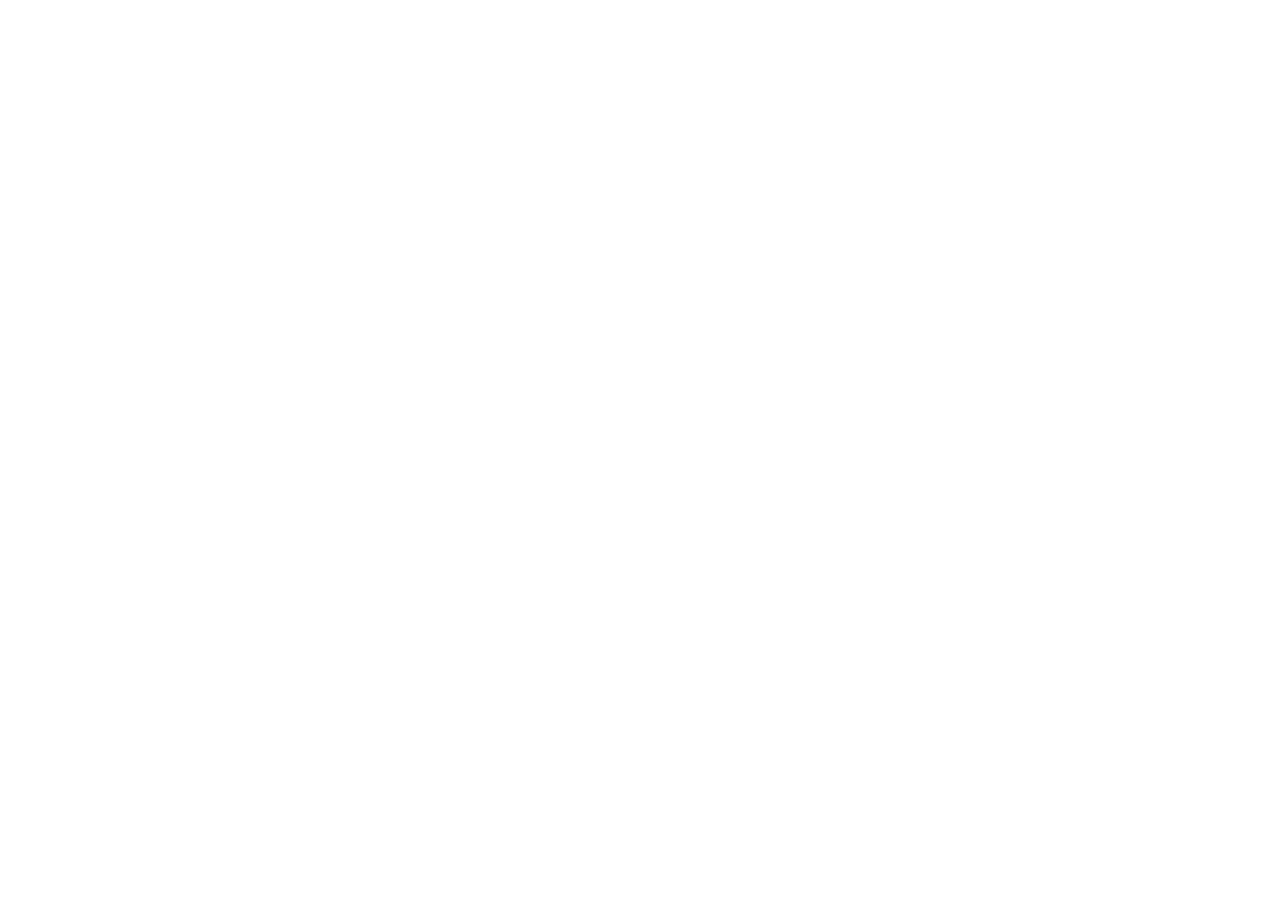
==== index.html @ 53b64793 "first commit" ====
<!DOCTYPE html>
<html lang="en">

<head>
    <meta charset="UTF-8">
    <meta http-equiv="X-UA-Compatible" content="IE=edge">
    <meta name="viewport" content="width=device-width, initial-scale=1.0">
    <title>Document</title>
</head>

<body>

</body>

</html>
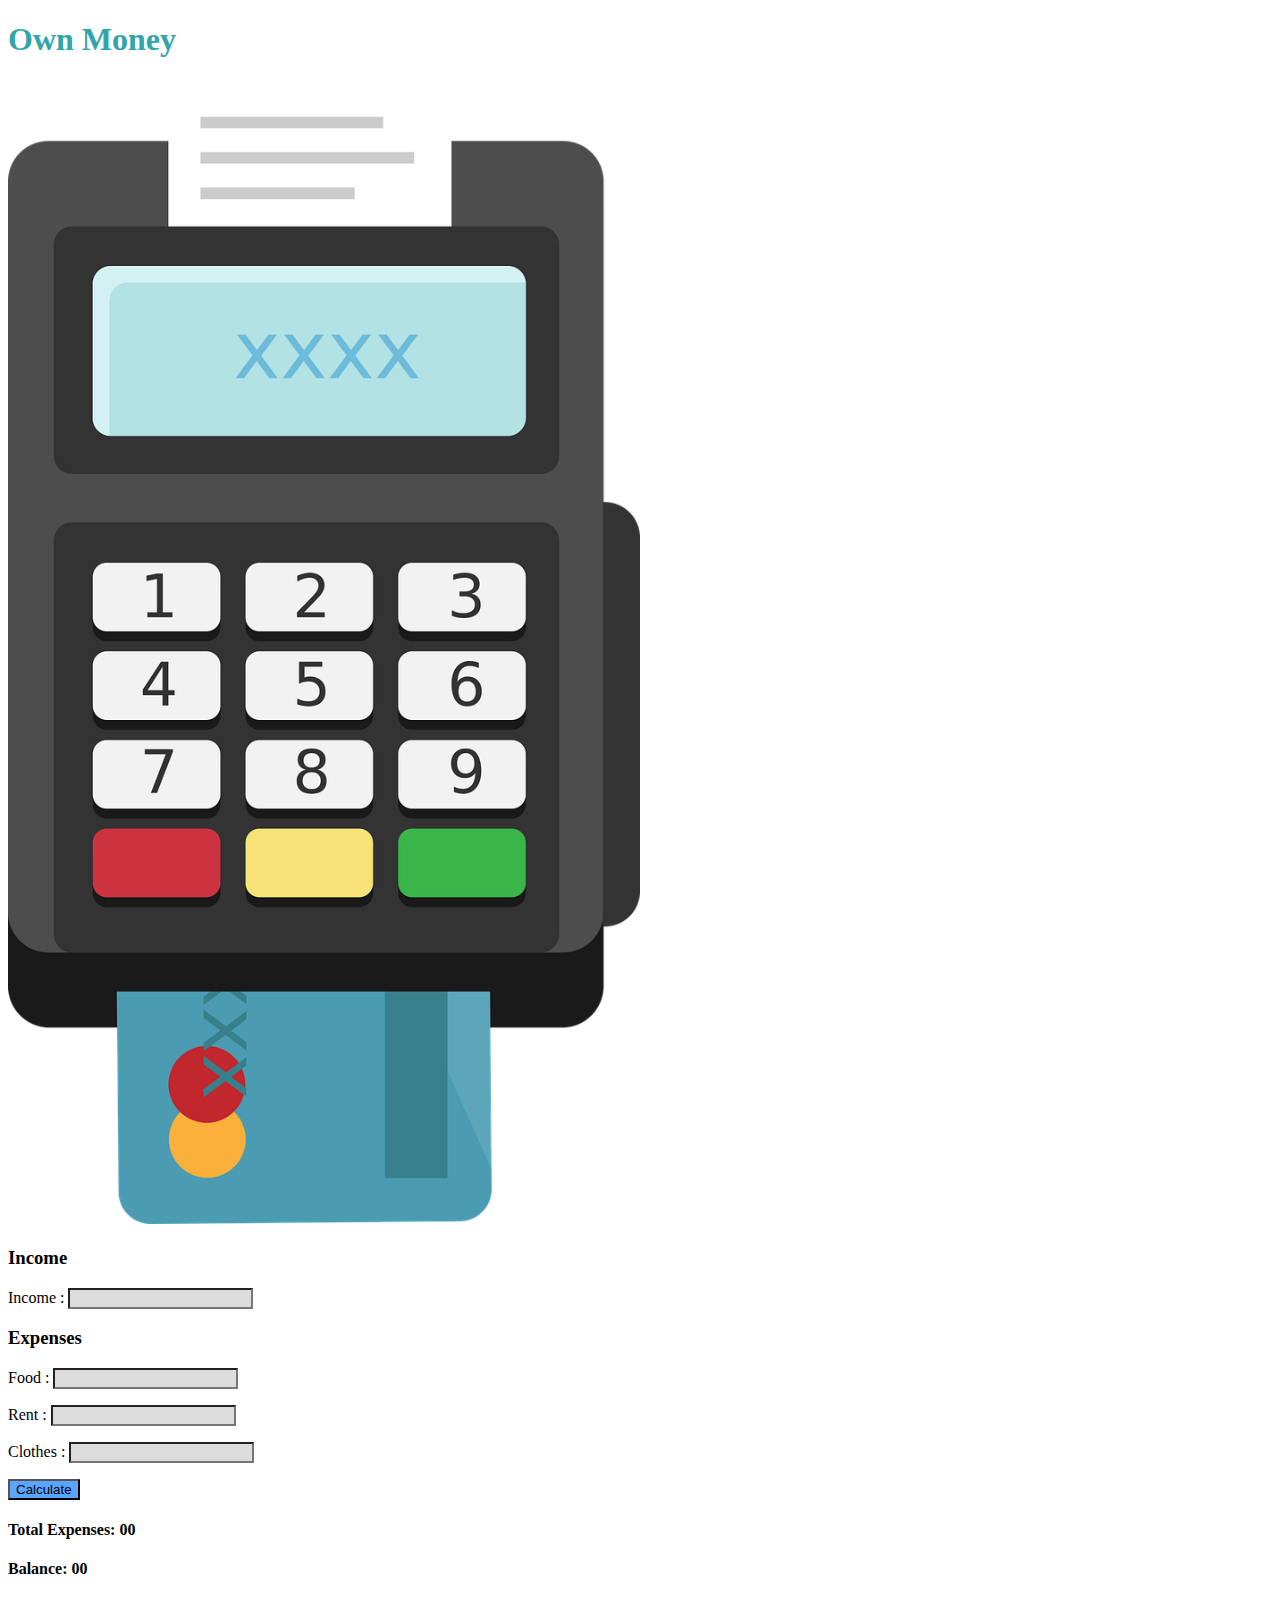
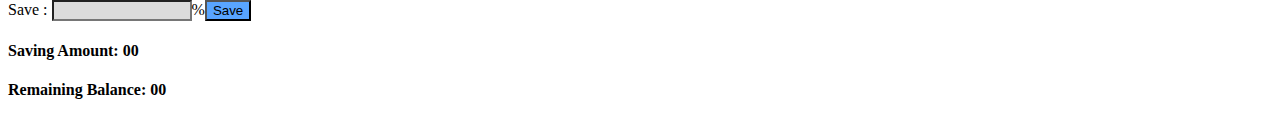
==== commit 821ca7fc: "calculation complite" ====
--- a/index.html
+++ b/index.html
@@ -5,11 +5,107 @@
     <meta charset="UTF-8">
     <meta http-equiv="X-UA-Compatible" content="IE=edge">
     <meta name="viewport" content="width=device-width, initial-scale=1.0">
-    <title>Document</title>
+    <!-- Bootstrap Link -->
+    <link href="https://cdn.jsdelivr.net/npm/bootstrap@5.1.3/dist/css/bootstrap.min.css" rel="stylesheet" integrity="sha384-1BmE4kWBq78iYhFldvKuhfTAU6auU8tT94WrHftjDbrCEXSU1oBoqyl2QvZ6jIW3" crossorigin="anonymous">
+    <!-- Css link -->
+    <link rel="stylesheet" href="style.css">
+    <title>Own Money </title>
 </head>
 
 <body>
 
+    <!-- Header section -->
+    <header>
+        <h1 class="text-center fw-bold display-5 mb-4 mt-5 headerTitel">Own Money</h1>
+    </header>
+    <!-- Main section -->
+    <main>
+        <section class="mb-5 mt-3">
+            <div class="container">
+                <div class="row">
+                    <div class="col-7">
+                        <img class="img-fluid main-picture" src="/card-reader-g9a18a6921_1280.png" alt="">
+                    </div>
+                    <div class="col-5 bg-light pb-3">
+                        <h3 class="text-center mt-3">Income</h3>
+                        <p class="text-center fw-bold mt-3">Income : <input id="incomeInput" class="border-0 backgroundColor p-2 px-5" type="text">
+                        </p>
+                        <h3 class="text-center mt-3">Expenses</h3>
+                        <p class="text-center fw-bold mt-3">Food : <input id="foodInput" class="border-0 backgroundColor p-2 px-5" type="text">
+                        </p>
+                        <p class="text-center fw-bold mt-3">Rent : <input id="rentInput" class="border-0 backgroundColor p-2 px-5" type="text">
+                        </p>
+                        <p class="text-center fw-bold mt-3 me-3">Clothes : <input id="clothesInput" class="border-0 backgroundColor p-2 px-5" type="text">
+                        </p>
+                        <!-- calculate button  -->
+                        <div class="text-center">
+                            <button id="expensesCalculateButton" class="buttonColor text-white px-5 py-2 fw-bold rounded  border-0">Calculate</button>
+                        </div>
+                        <h4 class="text-center mt-3">Total Expenses: <span id="totalExpenses">00</span></h4>
+                        <h4 class="text-center mt-3">Balance: <span id="balance">00</span></h4>
+
+                        <p class="text-center fw-bold mt-3 me-3">Save : <span><input id="percentageInput" class="border-0 backgroundColor py-2
+                                    saveInput" type="text"></span><span class="mx-2">%</span><span><button
+                                    id="saveButton"
+                                    class="buttonColor text-white px-5 py-2 fw-bold rounded  border-0">Save</button></span>
+                        </p>
+                        <h4 class="text-center mt-3">Saving Amount: <span id="savingAmount">00</span></h4>
+                        <h4 class="text-center mt-3">Remaining Balance: <span id="remainingBalance">00</span></h4>
+
+                    </div>
+                </div>
+            </div>
+        </section>
+    </main>
+
+
+
+
+
+
+
+
+
+
+
+
+
+
+
+
+
+
+
+
+
+
+
+
+
+
+
+
+
+
+
+
+
+
+
+
+
+
+
+
+
+
+
+
+
+    <!-- js -->
+    <script src="/index.js"></script>
+    <!-- Bootstrap Link  -->
+    <script src="https://cdn.jsdelivr.net/npm/bootstrap@5.1.3/dist/js/bootstrap.bundle.min.js" integrity="sha384-ka7Sk0Gln4gmtz2MlQnikT1wXgYsOg+OMhuP+IlRH9sENBO0LRn5q+8nbTov4+1p" crossorigin="anonymous"></script>
 </body>
 
 </html>--- a/style.css
+++ b/style.css
@@ -0,0 +1,19 @@
+.main-picture {
+    width: 50%;
+}
+
+.headerTitel {
+    color: #31A5AC;
+}
+
+.backgroundColor {
+    background-color: #DCDCDC;
+}
+
+.saveInput {
+    width: 132px;
+}
+
+.buttonColor {
+    background-color: #59A5FF;
+}